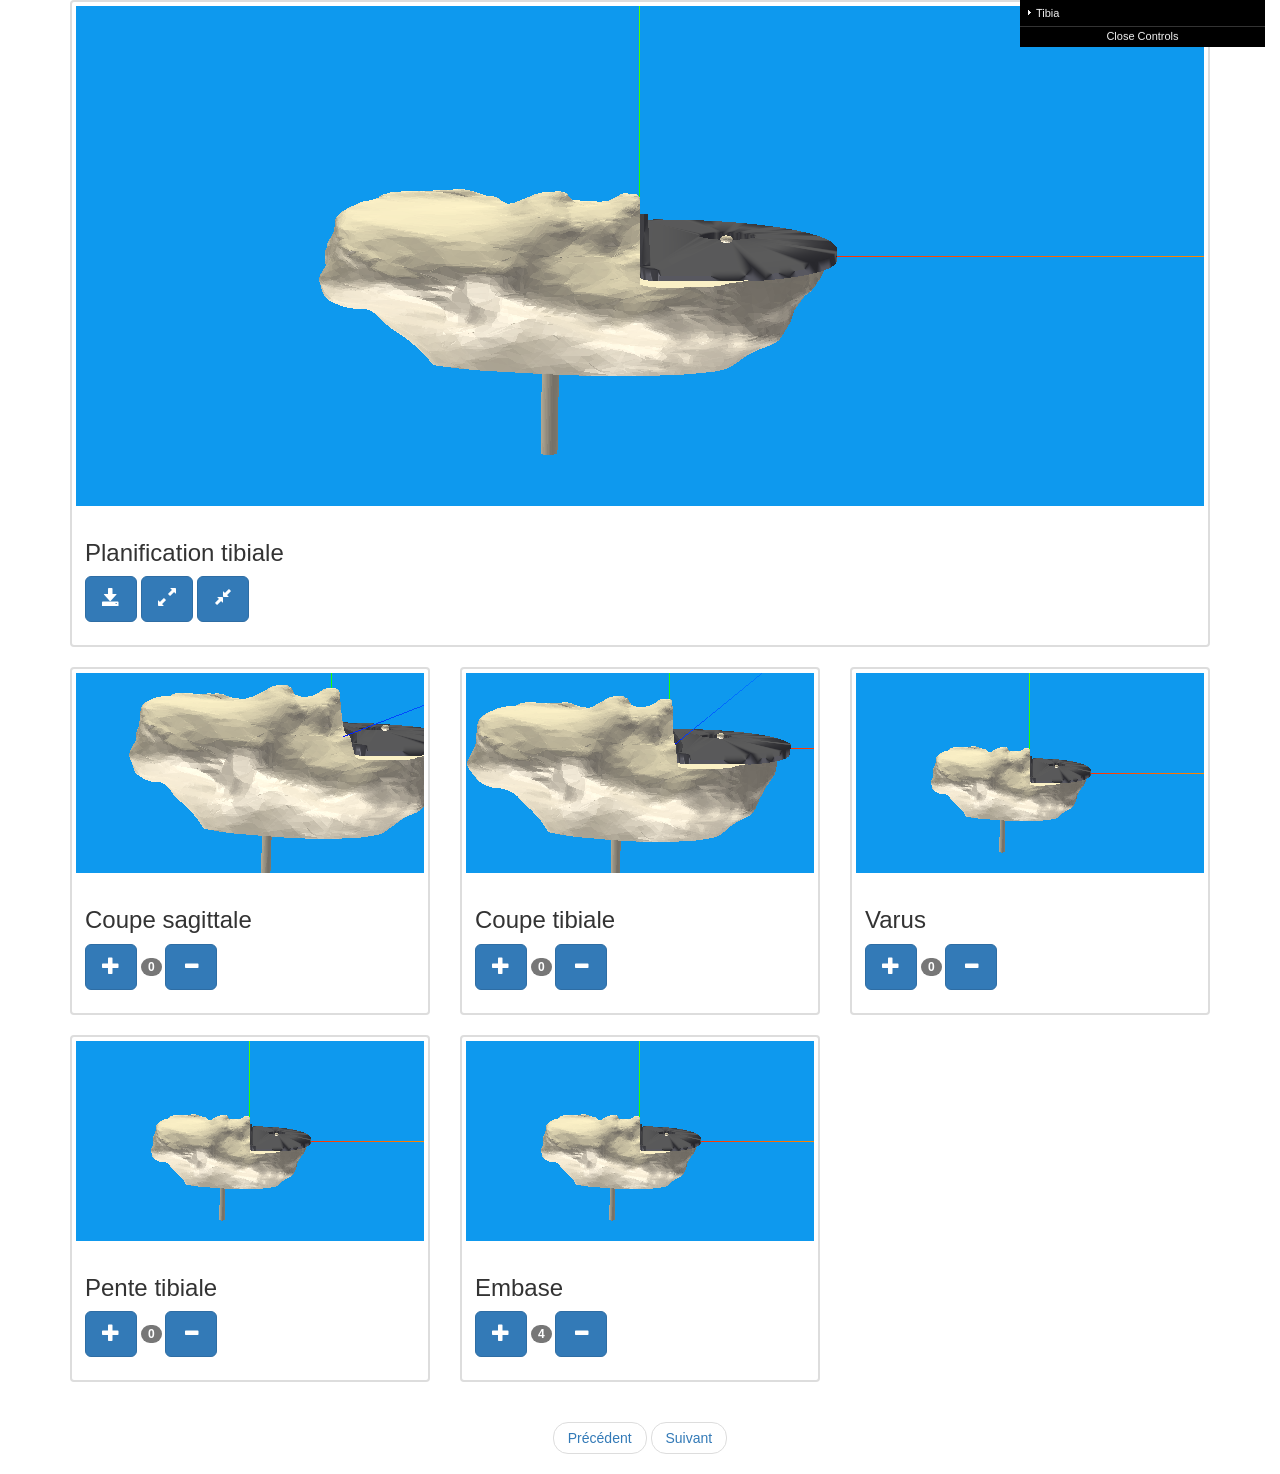
==== 3d/index.html @ 6b00333d "3d integration" ====
<!DOCTYPE html>
<head>
<meta charset="UTF-8">
<title> Planification tibiale</title>
<link href="bootstrap/css/bootstrap.css" rel="stylesheet">
</head>

<body id = "body">

<div class = "container">
<div id = "row" class="row">
  <div class="col-lg-12 ">
    <div  id= "thumbnail" class="thumbnail">
      <div id= "scene_globale">    	
       </div> 
      <div class="caption">
        <h3>Planification tibiale</h3>
      
           <p><button id="save" type="button" class="btn btn-primary btn-lg">
  				<span class="glyphicon glyphicon-save" aria-hidden="true"></span>
			</button>       	
			<button id="resize_full" type="button" class="btn btn-primary btn-lg">
  				<span class="glyphicon glyphicon-resize-full" aria-hidden="true"></span>
			</button>
			<button id="resize_moins" type="button" class="btn btn-primary btn-lg">
  				<span class="glyphicon glyphicon-resize-small" aria-hidden="true"></span>
			</button></p>


      </div>
    </div>
  </div>
</div>
<div class="row">
  <div class="col-lg-4">
    <div  class="thumbnail">
      <div id= "coupe_sagittale">    	
       </div> 
      <div class="caption">
        <h3>Coupe sagittale</h3>
        <p><button id="plus_coupeSagittale" type="button" class="btn btn-primary btn-lg">
  				<span class="glyphicon glyphicon-plus" aria-hidden="true"></span>
			</button>
        	   <span id="valeur_coupeSagittale" class="badge">0</span>
			<button id="moins_coupeSagittale" type="button" class="btn btn-primary btn-lg">
  				<span class="glyphicon glyphicon-minus" aria-hidden="true"></span>
			</button></p>
      </div>
    </div>
  </div>
  <div class="col-lg-4">
    <div class="thumbnail">
      <div id= "coupe_tibiale">    	
       </div> 
      <div class="caption">
        <h3>Coupe tibiale</h3>
        <p><button id="plus_coupeTibiale" type="button" class="btn btn-primary btn-lg">
  				<span class="glyphicon glyphicon-plus" aria-hidden="true"></span>
			</button>
        	       <span id="valeur_coupeTibiale" class="badge">0</span>
			<button id="moins_coupeTibiale"type="button" class="btn btn-primary btn-lg">
  				<span class="glyphicon glyphicon-minus" aria-hidden="true"></span>
			</button></p>
      </div>
    </div>
  </div>
  <div class="col-lg-4">
    <div class="thumbnail">
      <div id= "varus">    	
       </div> 
      <div class="caption">
        <h3>Varus</h3>
        <p><button id="plus_varus"type="button" class="btn btn-primary btn-lg">
  				<span class="glyphicon glyphicon-plus" aria-hidden="true"></span>
			</button>
        	  <span id="valeur_varus" class="badge">0</span>
			<button id="moins_varus"type="button" class="btn btn-primary btn-lg">
  				<span class="glyphicon glyphicon-minus" aria-hidden="true"></span>
			</button></p>
      </div>
    </div>
  </div>
</div>
<div class="row">
  <div class="col-lg-4">
    <div class="thumbnail">
      <div id= "pente_tibiale">    	
       </div> 
      <div class="caption">
        <h3>Pente tibiale</h3>
        <p><button id="plus_penteTibiale" type="button" class="btn btn-primary btn-lg">
  				<span class="glyphicon glyphicon-plus" aria-hidden="true"></span>
			</button>
        	      <span id="valeur_penteTibiale" class="badge">0</span>
			<button id="moins_penteTibiale" type="button" class="btn btn-primary btn-lg">
  				<span class="glyphicon glyphicon-minus" aria-hidden="true"></span>
			</button></p>
      </div>
    </div>
  </div>
  
  <div class="col-lg-4">
    <div class="thumbnail">
      <div id= "embase">    	
       </div> 
      <div class="caption">
        <h3>Embase</h3>
        <p><button id="plus_embase" type="button" class="btn btn-primary btn-lg">
  				<span class="glyphicon glyphicon-plus" aria-hidden="true"></span>
			</button>
        	       <span id="valeur_embase" class="badge">4</span>
			<button  id="moins_embase" type="button" class="btn btn-primary btn-lg">
  				<span class="glyphicon glyphicon-minus" aria-hidden="true"></span>
			</button></p>
      </div>
    </div>
  </div>
</div>

 <nav>
  <ul class="pager">
    <li><a href="#">Précédent</a></li>
    <li id="next"><a href="index2.html">Suivant</a></li>
  </ul>
</nav>

   

 
<script type="text/javascript" src="build/three.min.js"></script>
<script type="text/javascript" src= "examples/js/loaders/OBJLoader.js"></script>
<script type="text/javascript" src= "examples/js/libs/dat.gui.min.js"></script>
<script type="text/javascript" src= "examples/js/controls/OrbitControls.js"></script>
<script type="text/javascript" src= "index.js"></script>
<script type="text/javascript" src= "examples/js/exporters/STLBinaryExporter.js"></script>
<script type="text/javascript" src= "examples/js/exporters/OBJExporter.js"></script>
<script type="text/javascript" src= "class/tibia.js"></script>
<script type="text/javascript" src= "class/utils.js"></script>
<script type="text/javascript" src= "class/embase.js"></script>




    </div>
 

	
</body>
</html>
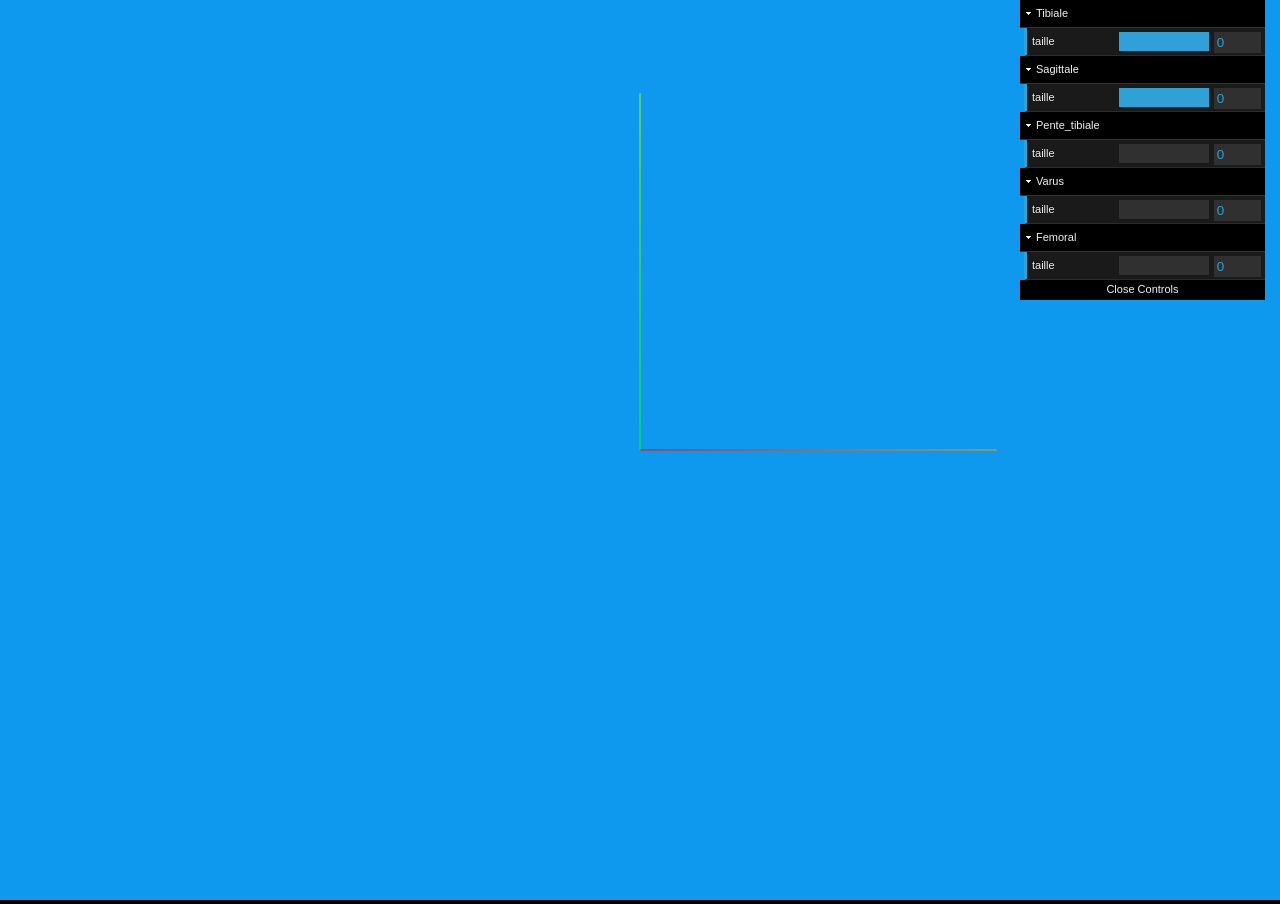
==== commit 5bc7f85e: "slicer" ====
--- a/3d/index.html
+++ b/3d/index.html
@@ -1,149 +1,22 @@
 <!DOCTYPE html>
+<html>
 <head>
-<meta charset="UTF-8">
-<title> Planification tibiale</title>
-<link href="bootstrap/css/bootstrap.css" rel="stylesheet">
+    <script type="text/javascript" src="build/three.js"></script>
+    <script type="text/javascript" src ="examples/js/libs/dat.gui.min.js"></script>
+
+    <script type="text/javascript" src="build/ThreeCSG.js"></script>
+    <script  src = "examples/js/loaders/OBJLoader.js"></script>
+    <script type="text/javascript" src="index.js"></script>
+
+    <style type="text/css">
+        body {
+            background-color: #000;
+            margin: 0;
+            overflow: hidden;
+        }
+    </style>
 </head>
-
-<body id = "body">
-
-<div class = "container">
-<div id = "row" class="row">
-  <div class="col-lg-12 ">
-    <div  id= "thumbnail" class="thumbnail">
-      <div id= "scene_globale">    	
-       </div> 
-      <div class="caption">
-        <h3>Planification tibiale</h3>
-      
-           <p><button id="save" type="button" class="btn btn-primary btn-lg">
-  				<span class="glyphicon glyphicon-save" aria-hidden="true"></span>
-			</button>       	
-			<button id="resize_full" type="button" class="btn btn-primary btn-lg">
-  				<span class="glyphicon glyphicon-resize-full" aria-hidden="true"></span>
-			</button>
-			<button id="resize_moins" type="button" class="btn btn-primary btn-lg">
-  				<span class="glyphicon glyphicon-resize-small" aria-hidden="true"></span>
-			</button></p>
-
-
-      </div>
-    </div>
-  </div>
-</div>
-<div class="row">
-  <div class="col-lg-4">
-    <div  class="thumbnail">
-      <div id= "coupe_sagittale">    	
-       </div> 
-      <div class="caption">
-        <h3>Coupe sagittale</h3>
-        <p><button id="plus_coupeSagittale" type="button" class="btn btn-primary btn-lg">
-  				<span class="glyphicon glyphicon-plus" aria-hidden="true"></span>
-			</button>
-        	   <span id="valeur_coupeSagittale" class="badge">0</span>
-			<button id="moins_coupeSagittale" type="button" class="btn btn-primary btn-lg">
-  				<span class="glyphicon glyphicon-minus" aria-hidden="true"></span>
-			</button></p>
-      </div>
-    </div>
-  </div>
-  <div class="col-lg-4">
-    <div class="thumbnail">
-      <div id= "coupe_tibiale">    	
-       </div> 
-      <div class="caption">
-        <h3>Coupe tibiale</h3>
-        <p><button id="plus_coupeTibiale" type="button" class="btn btn-primary btn-lg">
-  				<span class="glyphicon glyphicon-plus" aria-hidden="true"></span>
-			</button>
-        	       <span id="valeur_coupeTibiale" class="badge">0</span>
-			<button id="moins_coupeTibiale"type="button" class="btn btn-primary btn-lg">
-  				<span class="glyphicon glyphicon-minus" aria-hidden="true"></span>
-			</button></p>
-      </div>
-    </div>
-  </div>
-  <div class="col-lg-4">
-    <div class="thumbnail">
-      <div id= "varus">    	
-       </div> 
-      <div class="caption">
-        <h3>Varus</h3>
-        <p><button id="plus_varus"type="button" class="btn btn-primary btn-lg">
-  				<span class="glyphicon glyphicon-plus" aria-hidden="true"></span>
-			</button>
-        	  <span id="valeur_varus" class="badge">0</span>
-			<button id="moins_varus"type="button" class="btn btn-primary btn-lg">
-  				<span class="glyphicon glyphicon-minus" aria-hidden="true"></span>
-			</button></p>
-      </div>
-    </div>
-  </div>
-</div>
-<div class="row">
-  <div class="col-lg-4">
-    <div class="thumbnail">
-      <div id= "pente_tibiale">    	
-       </div> 
-      <div class="caption">
-        <h3>Pente tibiale</h3>
-        <p><button id="plus_penteTibiale" type="button" class="btn btn-primary btn-lg">
-  				<span class="glyphicon glyphicon-plus" aria-hidden="true"></span>
-			</button>
-        	      <span id="valeur_penteTibiale" class="badge">0</span>
-			<button id="moins_penteTibiale" type="button" class="btn btn-primary btn-lg">
-  				<span class="glyphicon glyphicon-minus" aria-hidden="true"></span>
-			</button></p>
-      </div>
-    </div>
-  </div>
-  
-  <div class="col-lg-4">
-    <div class="thumbnail">
-      <div id= "embase">    	
-       </div> 
-      <div class="caption">
-        <h3>Embase</h3>
-        <p><button id="plus_embase" type="button" class="btn btn-primary btn-lg">
-  				<span class="glyphicon glyphicon-plus" aria-hidden="true"></span>
-			</button>
-        	       <span id="valeur_embase" class="badge">4</span>
-			<button  id="moins_embase" type="button" class="btn btn-primary btn-lg">
-  				<span class="glyphicon glyphicon-minus" aria-hidden="true"></span>
-			</button></p>
-      </div>
-    </div>
-  </div>
-</div>
-
- <nav>
-  <ul class="pager">
-    <li><a href="#">Précédent</a></li>
-    <li id="next"><a href="index2.html">Suivant</a></li>
-  </ul>
-</nav>
-
-   
-
- 
-<script type="text/javascript" src="build/three.min.js"></script>
-<script type="text/javascript" src= "examples/js/loaders/OBJLoader.js"></script>
-<script type="text/javascript" src= "examples/js/libs/dat.gui.min.js"></script>
-<script type="text/javascript" src= "examples/js/controls/OrbitControls.js"></script>
-<script type="text/javascript" src= "index.js"></script>
-<script type="text/javascript" src= "examples/js/exporters/STLBinaryExporter.js"></script>
-<script type="text/javascript" src= "examples/js/exporters/OBJExporter.js"></script>
-<script type="text/javascript" src= "class/tibia.js"></script>
-<script type="text/javascript" src= "class/utils.js"></script>
-<script type="text/javascript" src= "class/embase.js"></script>
-
-
-
-
-    </div>
- 
-
-	
+<body>
 </body>
+     <script type="text/javascript" src="examples/js/controls/OrbitControls.js"></script>
 </html>
